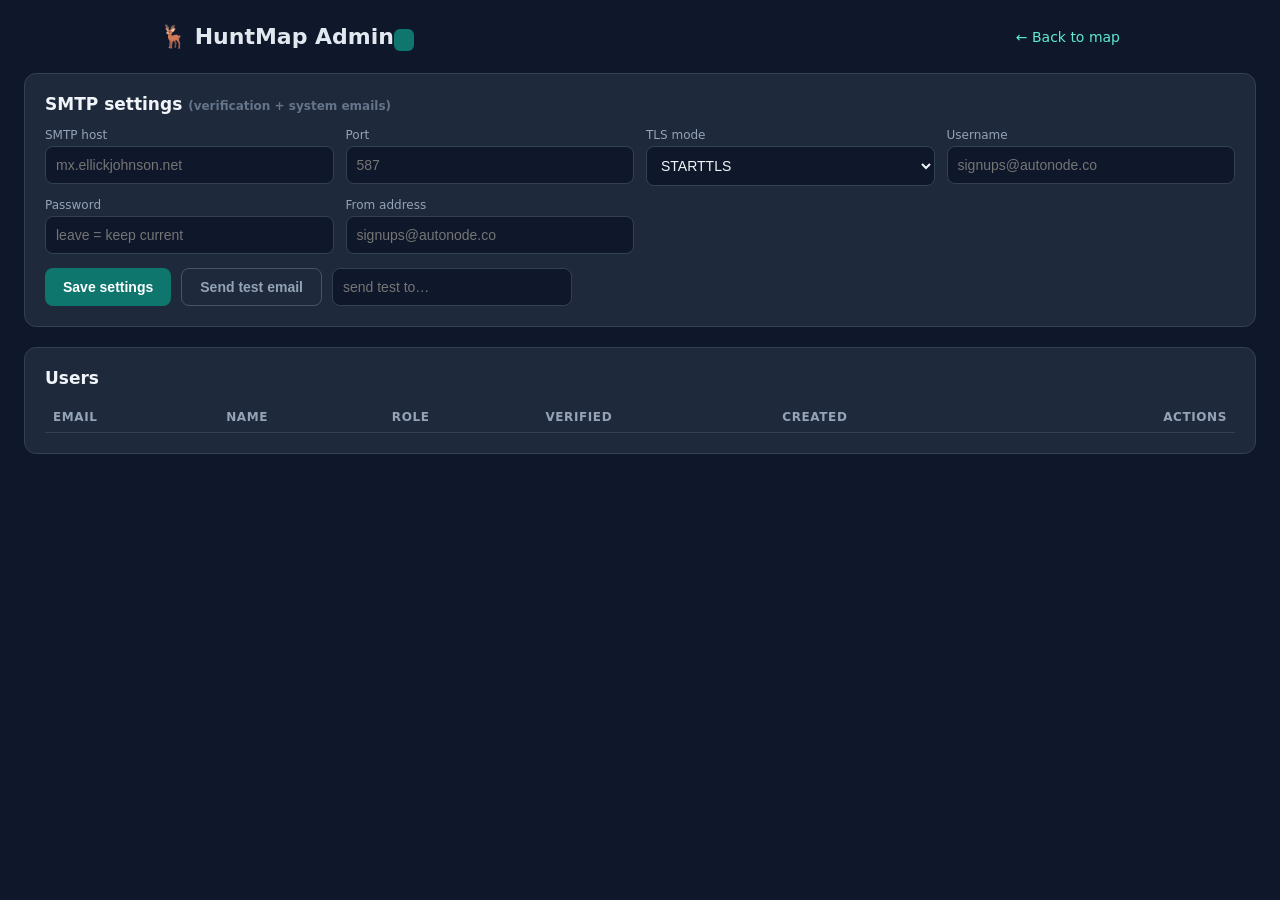
==== web/admin.html @ e7baff60 "Auth system: signup w/ email verification, login, admin panel (user mgmt + SMTP settings)" ====
<!DOCTYPE html>
<html lang="en">
<head>
<meta charset="utf-8">
<meta name="viewport" content="width=device-width,initial-scale=1">
<title>HuntMap — Admin</title>
<style>
  :root { color-scheme: dark; }
  * { box-sizing: border-box; }
  body { font-family: system-ui,-apple-system,sans-serif; background:#0f172a; color:#e2e8f0; margin:0; padding:24px; }
  header { display:flex; align-items:center; justify-content:space-between; max-width:960px; margin:0 auto 24px; }
  h1 { font-size:22px; margin:0; }
  .badge { background:#0f766e; color:#fff; padding:4px 10px; border-radius:6px; font-size:12px; }
  a.back { color:#5eead4; text-decoration:none; font-size:14px; }
  .wrap { max-width:960px; margin:0 auto; }
  .card { background:#1e293b; border:1px solid #334155; border-radius:12px; padding:20px; margin-bottom:20px; }
  .card h2 { margin:0 0 14px; font-size:17px; color:#f1f5f9; }
  .grid { display:grid; grid-template-columns:repeat(auto-fit,minmax(240px,1fr)); gap:12px; }
  label { font-size:12px; color:#94a3b8; display:block; margin-bottom:4px; }
  input,select {
    background:#0f172a; border:1px solid #334155; color:#f1f5f9;
    padding:10px; border-radius:8px; font-size:14px; width:100%;
  }
  input:focus,select:focus { outline:2px solid #0f766e; border-color:transparent; }
  .btn { background:#0f766e; color:#fff; border:0; padding:10px 18px; border-radius:8px; font-size:14px; font-weight:600; cursor:pointer; }
  .btn:hover { background:#0d9488; }
  .btn.ghost { background:transparent; border:1px solid #475569; color:#94a3b8; }
  .btn.danger { background:#b91c1c; }
  .btn.small { padding:6px 12px; font-size:12px; }
  table { width:100%; border-collapse:collapse; font-size:14px; }
  th { text-align:left; color:#94a3b8; font-size:12px; text-transform:uppercase; letter-spacing:.05em; padding:8px; border-bottom:1px solid #334155; }
  td { padding:10px 8px; border-bottom:1px solid #1e293b; }
  .pill { padding:2px 10px; border-radius:99px; font-size:11px; font-weight:600; }
  .pill.admin { background:#7c2d12; color:#fdba74; }
  .pill.user { background:#164e63; color:#67e8f9; }
  .pill.yes { background:#14532d; color:#86efac; }
  .pill.no { background:#7f1d1d; color:#fca5a5; }
  .msg { padding:10px; border-radius:8px; font-size:13px; display:none; margin-top:12px; }
  .msg.error { background:#7f1d1d33; color:#fca5a5; }
  .msg.ok { background:#14532d33; color:#86efac; }
  .row-actions { display:flex; gap:6px; }
  dialog { background:#1e293b; color:#e2e8f0; border:1px solid #334155; border-radius:12px; padding:24px; max-width:420px; width:90%; }
  dialog::backdrop { background:rgba(0,0,0,.6); }
  .muted { color:#64748b; font-size:12px; }
</style>
</head>
<body>
<header>
  <h1>🦌 HuntMap Admin <span class="badge" id="whoami"></span></h1>
  <a class="back" href="/">← Back to map</a>
</header>

<div class="card">
  <h2>SMTP settings <span class="muted">(verification + system emails)</span></h2>
  <div class="grid">
    <div><label>SMTP host</label><input id="s_host" placeholder="mx.ellickjohnson.net"></div>
    <div><label>Port</label><input id="s_port" type="number" placeholder="587"></div>
    <div><label>TLS mode</label><select id="s_tls">
      <option value="starttls">STARTTLS</option><option value="ssl">SSL/TLS</option><option value="none">None</option>
    </select></div>
    <div><label>Username</label><input id="s_user" placeholder="signups@autonode.co"></div>
    <div><label>Password</label><input id="s_pw" type="password" placeholder="leave = keep current"></div>
    <div><label>From address</label><input id="s_from" placeholder="signups@autonode.co"></div>
  </div>
  <div style="display:flex;gap:10px;margin-top:14px;flex-wrap:wrap">
    <button class="btn" id="saveSmtp">Save settings</button>
    <button class="btn ghost" id="testSmtp">Send test email</button>
    <input id="test_to" placeholder="send test to…" style="max-width:240px">
  </div>
  <div class="msg" id="smtpMsg"></div>
</div>

<div class="card">
  <h2>Users</h2>
  <table>
    <thead><tr><th>Email</th><th>Name</th><th>Role</th><th>Verified</th><th>Created</th><th style="text-align:right">Actions</th></tr></thead>
    <tbody id="userRows"></tbody>
  </table>
  <div class="msg" id="userMsg"></div>
</div>

<dialog id="editDlg">
  <h2 style="margin:0 0 16px;font-size:17px">Edit user</h2>
  <input type="hidden" id="e_id">
  <label>Email</label><input id="e_email" disabled style="margin-bottom:12px">
  <label>Name</label><input id="e_name" style="margin-bottom:12px">
  <label>Role</label>
  <select id="e_role" style="margin-bottom:12px"><option value="user">user</option><option value="admin">admin</option></select>
  <label>New password <span class="muted">(blank = keep)</span></label>
  <input id="e_pw" type="password" style="margin-bottom:12px">
  <div style="display:flex;gap:8px;margin-top:16px">
    <button class="btn" id="e_save">Save</button>
    <button class="btn ghost" id="e_cancel">Cancel</button>
  </div>
</dialog>

<script>
const $ = id => document.getElementById(id);
function showMsg(el, text, kind) { el.textContent = text; el.className = 'msg ' + kind; el.style.display = 'block'; }
async function api(path, body) {
  const r = await fetch(path, body ? {method:'POST', headers:{'Content-Type':'application/json'}, body: JSON.stringify(body)} : {method:'POST'});
  return {ok: r.ok, data: await r.json().catch(() => ({}))};
}

// gate: admin only
let me = null;
const m = await fetch('/api/me').then(r => r.json());
if (!m.user || m.user.role !== 'admin') { location.href = '/login.html'; }
$('whoami').textContent = m.user.email;
me = m.user;

async function loadUsers() {
  const {ok, data} = await api('/api/users');
  if (!ok) { showMsg($('userMsg'), data.error || 'Load failed', 'error'); return; }
  const tb = $('userRows');
  tb.innerHTML = '';
  for (const u of data.users) {
    const tr = document.createElement('tr');
    const created = new Date(u.created_at * 1000).toLocaleDateString();
    tr.innerHTML = `<td>${u.email}</td><td>${u.name}</td>
      <td><span class="pill ${u.role}">${u.role}</span></td>
      <td><span class="pill ${u.verified ? 'yes' : 'no'}">${u.verified ? 'verified' : 'pending'}</span></td>
      <td>${created}</td>
      <td><div class="row-actions" style="justify-content:flex-end">
        <button class="btn small ghost" data-act="edit" data-id="${u.id}">Edit</button>
        <button class="btn small danger" data-act="del" data-id="${u.id}" data-email="${u.email}">Delete</button>
      </div></td>`;
    tb.appendChild(tr);
  }
  tb.querySelectorAll('button').forEach(b => b.onclick = async () => {
    const act = b.dataset.act;
    if (act === 'edit') {
      const u = data.users.find(x => x.id == b.dataset.id);
      $('e_id').value = u.id; $('e_email').value = u.email; $('e_name').value = u.name;
      $('e_role').value = u.role; $('e_pw').value = '';
      $('editDlg').showModal();
    } else {
      if (!confirm(`Delete ${b.dataset.email}? This can't be undone.`)) return;
      const {ok, data: d} = await api('/api/users/delete', {id: +b.dataset.id});
      showMsg($('userMsg'), ok ? 'User deleted' : (d.error || 'Delete failed'), ok ? 'ok' : 'error');
      if (ok) loadUsers();
    }
  });
}
$('e_cancel').onclick = () => $('editDlg').close();
$('e_save').onclick = async () => {
  const body = {id: +$('e_id').value, name: $('e_name').value.trim(), role: $('e_role').value};
  if ($('e_pw').value) body.password = $('e_pw').value;
  const {ok, data} = await api('/api/users/update', body);
  $('editDlg').close();
  showMsg($('userMsg'), ok ? 'User updated' : (data.error || 'Update failed'), ok ? 'ok' : 'error');
  if (ok) loadUsers();
};

async function loadSettings() {
  const {ok, data} = await api('/api/admin/settings');
  if (ok && data.settings) {
    const s = data.settings;
    $('s_host').value = s.smtp_host || ''; $('s_port').value = s.smtp_port || '';
    $('s_tls').value = s.smtp_tls || 'starttls'; $('s_user').value = s.smtp_user || '';
    $('s_from').value = s.from_address || '';
    if (s.smtp_password) $('s_pw').placeholder = 'configured (********) — leave blank to keep';
  }
}
$('saveSmtp').onclick = async () => {
  const p = {
    smtp_host: $('s_host').value.trim(),
    smtp_port: $('s_port').value.trim(),
    smtp_tls: $('s_tls').value,
    smtp_user: $('s_user').value.trim(),
    from_address: $('s_from').value.trim(),
  };
  if ($('s_pw').value) p.smtp_password = $('s_pw').value;
  const {ok, data} = await api('/api/admin/settings', p);
  showMsg($('smtpMsg'), ok ? 'Saved ✓' : (data.error || 'Save failed'), ok ? 'ok' : 'error');
  if (ok) { $('s_pw').value = ''; loadSettings(); }
};
$('testSmtp').onclick = async () => {
  const {ok, data} = await api('/api/admin/settings', {send_test: true, test_to: $('test_to').value.trim()});
  showMsg($('smtpMsg'), ok ? 'Test email sent — check the inbox' : (data.error || 'Test failed'), ok ? 'ok' : 'error');
};

loadUsers();
loadSettings();
</script>
</body>
</html>
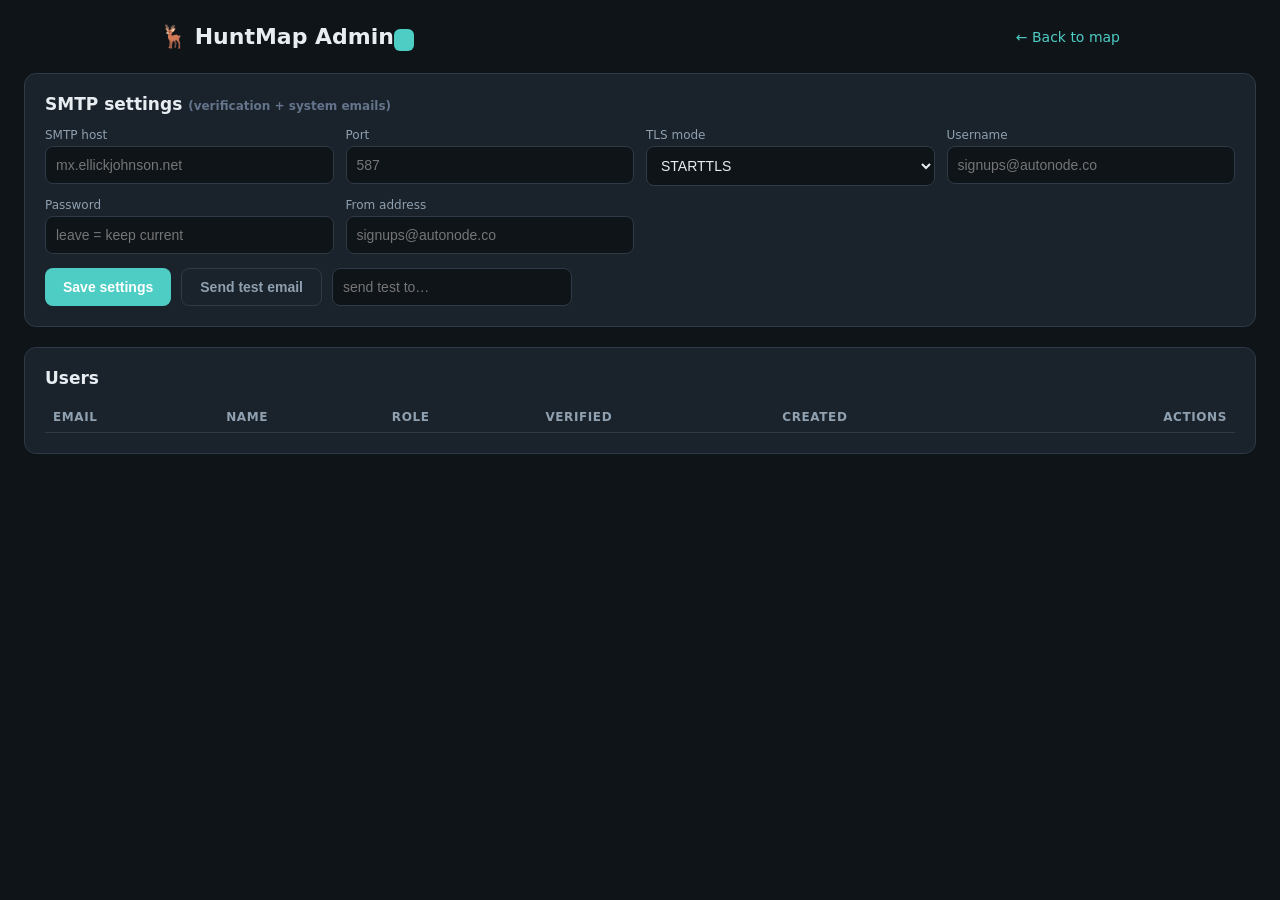
==== commit e450acae: "details: collapse all sections (default collapsed) + split Trend & forecast/stats/species into real " ====
--- a/web/admin.html
+++ b/web/admin.html
@@ -4,32 +4,55 @@
 <meta charset="utf-8">
 <meta name="viewport" content="width=device-width,initial-scale=1">
 <title>HuntMap — Admin</title>
+<script>
+(function(){
+  const THEMES = {
+    'midnight-blaze':{ mode:'dark',  bg:'#0f1419', panel:'#1a222b', panel2:'#232d38', line:'#2e3a46', txt:'#e8edf2', dim:'#8fa0b0', accent:'#ff6b35', accent2:'#4ecdc4' },
+    'pine-shadow':   { mode:'dark',  bg:'#0e1512', panel:'#16221c', panel2:'#1f3027', line:'#31463a', txt:'#e6efe9', dim:'#8fa899', accent:'#e07a3f', accent2:'#5da58a' },
+    'sagebrush':     { mode:'dark',  bg:'#131511', panel:'#1d211a', panel2:'#272e24', line:'#3a4436', txt:'#eceee4', dim:'#98a28a', accent:'#c98a3d', accent2:'#8fae72' },
+    'river-bottom':  { mode:'dark',  bg:'#0e1317', panel:'#172028', panel2:'#202c36', line:'#324353', txt:'#e5edf3', dim:'#8aa0b2', accent:'#5f9ea0', accent2:'#d9a05b' },
+    'timber':        { mode:'dark',  bg:'#15120e', panel:'#221d16', panel2:'#2e2820', line:'#453c30', txt:'#efe9e0', dim:'#a79a87', accent:'#b3541e', accent2:'#7d9c6a' },
+    'granite':       { mode:'dark',  bg:'#101214', panel:'#1b1f23', panel2:'#252b31', line:'#384149', txt:'#e6eaee', dim:'#93a1ad', accent:'#a67c52', accent2:'#6f94b8' },
+    'morning-camp':  { mode:'light', bg:'#f4f1ea', panel:'#faf8f2', panel2:'#ece8dd', line:'#d8d2c2', txt:'#2b2a24', dim:'#77745f', accent:'#b3541e', accent2:'#4a7a63' },
+    'aspen-grove':   { mode:'light', bg:'#f2f4ee', panel:'#f9fbf5', panel2:'#e7ecdf', line:'#d0d8c6', txt:'#262e24', dim:'#6d7964', accent:'#7d9c6a', accent2:'#b3541e' },
+    'high-plains':   { mode:'light', bg:'#f5f2ec', panel:'#fbf9f4', panel2:'#ece5d7', line:'#d9d0bd', txt:'#332e26', dim:'#807663', accent:'#a6703f', accent2:'#5f8fa0' },
+    'snowline':      { mode:'light', bg:'#f2f4f6', panel:'#fafbfc', panel2:'#e6e9ed', line:'#ccd3db', txt:'#252a30', dim:'#6d7984', accent:'#c05a2e', accent2:'#4c7a95' },
+  };
+  window.HM_THEMES = THEMES;
+  const t = THEMES[localStorage.getItem('hm-theme') || 'midnight-blaze'] || THEMES['midnight-blaze'];
+  const r = document.documentElement.style;
+  for (const [k, v] of Object.entries(t)) if (k !== 'mode') r.setProperty('--' + k, v);
+  document.documentElement.style.setProperty('--panel2', t.panel2);
+  document.documentElement.dataset.themeMode = t.mode;
+  document.documentElement.style.setProperty('color-scheme', t.mode === 'light' ? 'light' : 'dark');
+})();
+</script>
 <style>
   :root { color-scheme: dark; }
   * { box-sizing: border-box; }
-  body { font-family: system-ui,-apple-system,sans-serif; background:#0f172a; color:#e2e8f0; margin:0; padding:24px; }
+  body { font-family: system-ui,-apple-system,sans-serif; background:var(--bg); color:var(--txt); margin:0; padding:24px; }
   header { display:flex; align-items:center; justify-content:space-between; max-width:960px; margin:0 auto 24px; }
   h1 { font-size:22px; margin:0; }
-  .badge { background:#0f766e; color:#fff; padding:4px 10px; border-radius:6px; font-size:12px; }
-  a.back { color:#5eead4; text-decoration:none; font-size:14px; }
+  .badge { background:var(--accent2); color:#fff; padding:4px 10px; border-radius:6px; font-size:12px; }
+  a.back { color:var(--accent2); text-decoration:none; font-size:14px; }
   .wrap { max-width:960px; margin:0 auto; }
-  .card { background:#1e293b; border:1px solid #334155; border-radius:12px; padding:20px; margin-bottom:20px; }
-  .card h2 { margin:0 0 14px; font-size:17px; color:#f1f5f9; }
+  .card { background:var(--panel); border:1px solid var(--line); border-radius:12px; padding:20px; margin-bottom:20px; }
+  .card h2 { margin:0 0 14px; font-size:17px; color:var(--txt); }
   .grid { display:grid; grid-template-columns:repeat(auto-fit,minmax(240px,1fr)); gap:12px; }
-  label { font-size:12px; color:#94a3b8; display:block; margin-bottom:4px; }
+  label { font-size:12px; color:var(--dim); display:block; margin-bottom:4px; }
   input,select {
-    background:#0f172a; border:1px solid #334155; color:#f1f5f9;
+    background:var(--bg); border:1px solid var(--line); color:var(--txt);
     padding:10px; border-radius:8px; font-size:14px; width:100%;
   }
-  input:focus,select:focus { outline:2px solid #0f766e; border-color:transparent; }
-  .btn { background:#0f766e; color:#fff; border:0; padding:10px 18px; border-radius:8px; font-size:14px; font-weight:600; cursor:pointer; }
-  .btn:hover { background:#0d9488; }
-  .btn.ghost { background:transparent; border:1px solid #475569; color:#94a3b8; }
+  input:focus,select:focus { outline:2px solid var(--accent2); border-color:transparent; }
+  .btn { background:var(--accent2); color:#fff; border:0; padding:10px 18px; border-radius:8px; font-size:14px; font-weight:600; cursor:pointer; }
+  .btn:hover { background:var(--accent2); }
+  .btn.ghost { background:transparent; border:1px solid var(--line); color:var(--dim); }
   .btn.danger { background:#b91c1c; }
   .btn.small { padding:6px 12px; font-size:12px; }
   table { width:100%; border-collapse:collapse; font-size:14px; }
-  th { text-align:left; color:#94a3b8; font-size:12px; text-transform:uppercase; letter-spacing:.05em; padding:8px; border-bottom:1px solid #334155; }
-  td { padding:10px 8px; border-bottom:1px solid #1e293b; }
+  th { text-align:left; color:var(--dim); font-size:12px; text-transform:uppercase; letter-spacing:.05em; padding:8px; border-bottom:1px solid var(--line); }
+  td { padding:10px 8px; border-bottom:1px solid var(--panel); }
   .pill { padding:2px 10px; border-radius:99px; font-size:11px; font-weight:600; }
   .pill.admin { background:#7c2d12; color:#fdba74; }
   .pill.user { background:#164e63; color:#67e8f9; }
@@ -39,7 +62,7 @@
   .msg.error { background:#7f1d1d33; color:#fca5a5; }
   .msg.ok { background:#14532d33; color:#86efac; }
   .row-actions { display:flex; gap:6px; }
-  dialog { background:#1e293b; color:#e2e8f0; border:1px solid #334155; border-radius:12px; padding:24px; max-width:420px; width:90%; }
+  dialog { background:var(--panel); color:var(--txt); border:1px solid var(--line); border-radius:12px; padding:24px; max-width:420px; width:90%; }
   dialog::backdrop { background:rgba(0,0,0,.6); }
   .muted { color:#64748b; font-size:12px; }
 </style>
@@ -94,7 +117,7 @@
   </div>
 </dialog>
 
-<script>
+<script type="module">
 const $ = id => document.getElementById(id);
 function showMsg(el, text, kind) { el.textContent = text; el.className = 'msg ' + kind; el.style.display = 'block'; }
 async function api(path, body) {
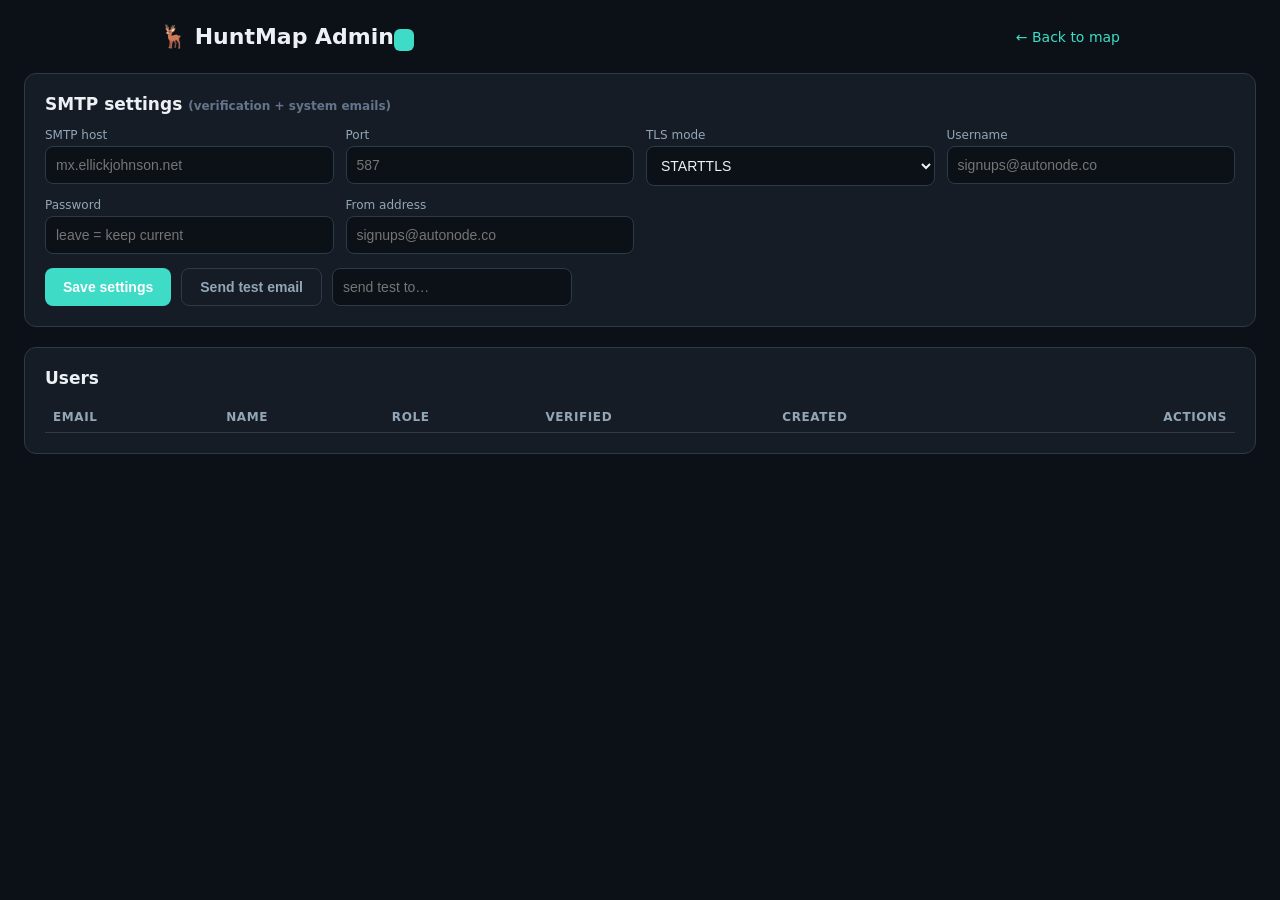
==== commit 1b46a61e: "UI modernization: glass surfaces, animated popups/toasts, 12 themes, mobile bottom-sheet, a11y motio" ====
--- a/web/admin.html
+++ b/web/admin.html
@@ -4,19 +4,24 @@
 <meta charset="utf-8">
 <meta name="viewport" content="width=device-width,initial-scale=1">
 <title>HuntMap — Admin</title>
+<link rel="preconnect" href="https://fonts.googleapis.com"/>
+<link rel="preconnect" href="https://fonts.gstatic.com" crossorigin/>
+<link href="https://fonts.googleapis.com/css2?family=Inter:wght@400;500;600;700;800&display=swap" rel="stylesheet"/>
 <script>
 (function(){
   const THEMES = {
-    'midnight-blaze':{ mode:'dark',  bg:'#0f1419', panel:'#1a222b', panel2:'#232d38', line:'#2e3a46', txt:'#e8edf2', dim:'#8fa0b0', accent:'#ff6b35', accent2:'#4ecdc4' },
-    'pine-shadow':   { mode:'dark',  bg:'#0e1512', panel:'#16221c', panel2:'#1f3027', line:'#31463a', txt:'#e6efe9', dim:'#8fa899', accent:'#e07a3f', accent2:'#5da58a' },
-    'sagebrush':     { mode:'dark',  bg:'#131511', panel:'#1d211a', panel2:'#272e24', line:'#3a4436', txt:'#eceee4', dim:'#98a28a', accent:'#c98a3d', accent2:'#8fae72' },
-    'river-bottom':  { mode:'dark',  bg:'#0e1317', panel:'#172028', panel2:'#202c36', line:'#324353', txt:'#e5edf3', dim:'#8aa0b2', accent:'#5f9ea0', accent2:'#d9a05b' },
-    'timber':        { mode:'dark',  bg:'#15120e', panel:'#221d16', panel2:'#2e2820', line:'#453c30', txt:'#efe9e0', dim:'#a79a87', accent:'#b3541e', accent2:'#7d9c6a' },
-    'granite':       { mode:'dark',  bg:'#101214', panel:'#1b1f23', panel2:'#252b31', line:'#384149', txt:'#e6eaee', dim:'#93a1ad', accent:'#a67c52', accent2:'#6f94b8' },
-    'morning-camp':  { mode:'light', bg:'#f4f1ea', panel:'#faf8f2', panel2:'#ece8dd', line:'#d8d2c2', txt:'#2b2a24', dim:'#77745f', accent:'#b3541e', accent2:'#4a7a63' },
-    'aspen-grove':   { mode:'light', bg:'#f2f4ee', panel:'#f9fbf5', panel2:'#e7ecdf', line:'#d0d8c6', txt:'#262e24', dim:'#6d7964', accent:'#7d9c6a', accent2:'#b3541e' },
-    'high-plains':   { mode:'light', bg:'#f5f2ec', panel:'#fbf9f4', panel2:'#ece5d7', line:'#d9d0bd', txt:'#332e26', dim:'#807663', accent:'#a6703f', accent2:'#5f8fa0' },
-    'snowline':      { mode:'light', bg:'#f2f4f6', panel:'#fafbfc', panel2:'#e6e9ed', line:'#ccd3db', txt:'#252a30', dim:'#6d7984', accent:'#c05a2e', accent2:'#4c7a95' },
+    'midnight-blaze':{ mode:'dark',  bg:'#0c1117', panel:'#151c26', panel2:'#1e2733', line:'#2c3a49', txt:'#edf1f6', dim:'#93a6b8', accent:'#ff6b35', accent2:'#3edbc7' },
+    'pine-shadow':   { mode:'dark',  bg:'#0b1410', panel:'#142118', panel2:'#1d2f24', line:'#2f463a', txt:'#e8f1ea', dim:'#8fa998', accent:'#ff8a4a', accent2:'#57c79a' },
+    'sagebrush':     { mode:'dark',  bg:'#12140f', panel:'#1c2018', panel2:'#273023', line:'#3c4736', txt:'#ecefe3', dim:'#9aa58c', accent:'#ffb35c', accent2:'#9cc779' },
+    'river-bottom':  { mode:'dark',  bg:'#0c1218', panel:'#151f2a', panel2:'#1f2d3d', line:'#314659', txt:'#e6eef6', dim:'#8ba4b8', accent:'#f0a860', accent2:'#59c2c8' },
+    'timber':        { mode:'dark',  bg:'#141110', panel:'#211b17', panel2:'#2e2721', line:'#463d31', txt:'#f0eae1', dim:'#a99c89', accent:'#e06f2f', accent2:'#8fba72' },
+    'basalt':        { mode:'dark',  bg:'#0f1215', panel:'#181d22', panel2:'#232a31', line:'#373f47', txt:'#e7ebef', dim:'#95a2ad', accent:'#c98a52', accent2:'#7aa6c9' },
+    'first-light':   { mode:'dark',  bg:'#131019', panel:'#1d1827', panel2:'#272133', line:'#3d3550', txt:'#ece8f4', dim:'#a29ab6', accent:'#ff7a5c', accent2:'#b48ef5' },
+    'morning-camp':  { mode:'light', bg:'#f3efe7', panel:'#fbf9f4', panel2:'#ebe5d8', line:'#d7cfbd', txt:'#2a2925', dim:'#78735f', accent:'#c25a1e', accent2:'#3f7d64' },
+    'aspen-grove':   { mode:'light', bg:'#f1f3ed', panel:'#fafcf6', panel2:'#e5ebdb', line:'#cfd7c4', txt:'#252d23', dim:'#6d7963', accent:'#6ea055', accent2:'#a4571f' },
+    'high-plains':   { mode:'light', bg:'#f4f1ea', panel:'#fcf9f3', panel2:'#ebe3d4', line:'#d8cfba', txt:'#322d25', dim:'#817763', accent:'#a86a38', accent2:'#4d7f95' },
+    'snowline':      { mode:'light', bg:'#f1f3f6', panel:'#fafbfd', panel2:'#e4e8ee', line:'#ccd3dc', txt:'#232a31', dim:'#6c7883', accent:'#d05a2e', accent2:'#3f739c' },
+    'paper-map':     { mode:'light', bg:'#faf7f0', panel:'#fffdf8', panel2:'#f0ebe0', line:'#dcd3c1', txt:'#332f27', dim:'#827a66', accent:'#b3541e', accent2:'#41689b' },
   };
   window.HM_THEMES = THEMES;
   const t = THEMES[localStorage.getItem('hm-theme') || 'midnight-blaze'] || THEMES['midnight-blaze'];
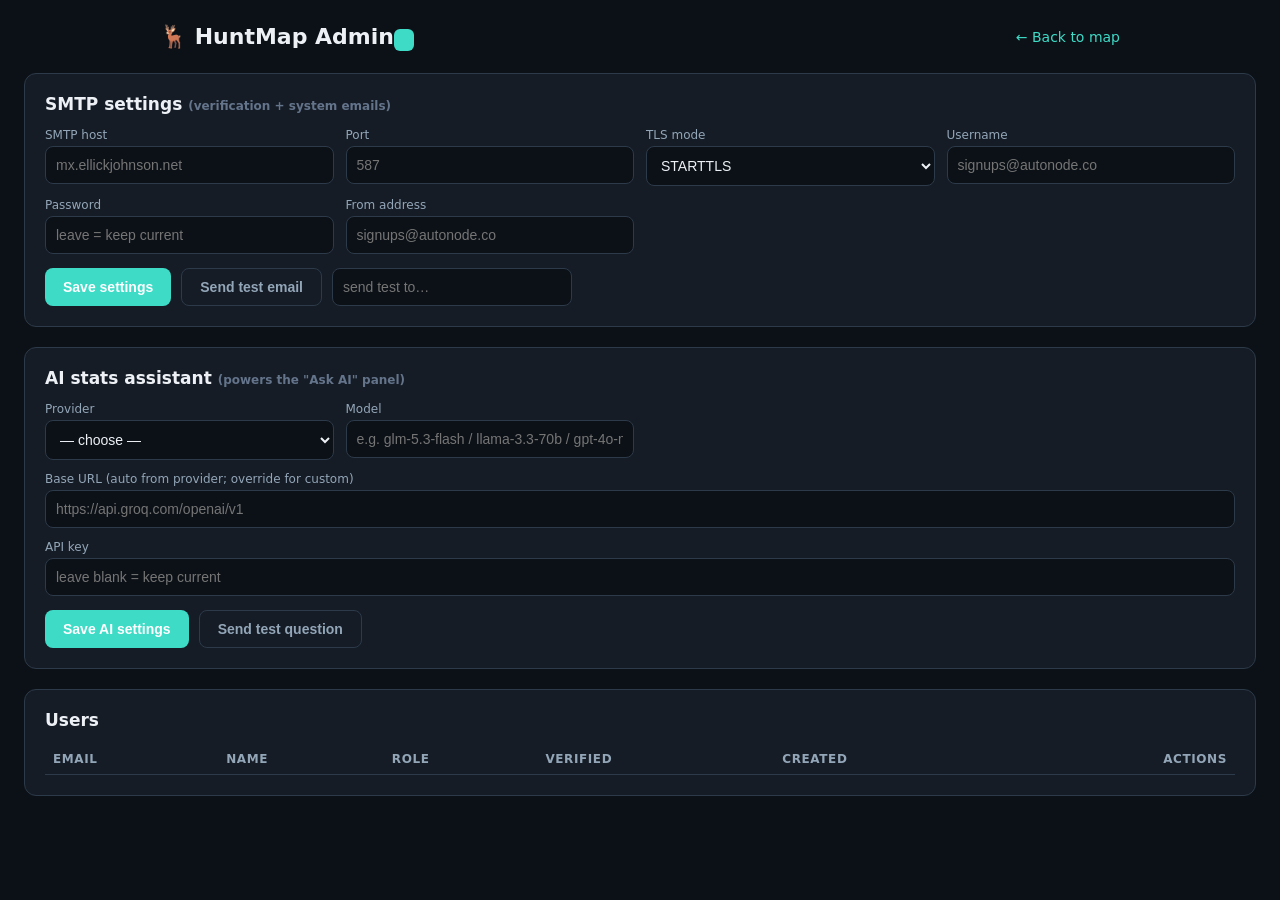
==== commit 0d65d18d: "SVG rail icons (glass-accent) + Ask-the-Stats-AI: server-side OpenAI-compatible proxy w/ topic gate," ====
--- a/web/admin.html
+++ b/web/admin.html
@@ -99,6 +99,26 @@
 </div>
 
 <div class="card">
+  <h2>AI stats assistant <span class="muted">(powers the "Ask AI" panel)</span></h2>
+  <div class="grid">
+    <div><label>Provider</label><select id="a_provider">
+      <option value="">— choose —</option>
+      <option value="openai">OpenAI</option><option value="groq">Groq (free tier)</option>
+      <option value="freellmapi">freellmapi (local)</option><option value="ollama">Ollama (local)</option>
+      <option value="custom">Custom base URL</option>
+    </select></div>
+    <div><label>Model</label><input id="a_model" placeholder="e.g. glm-5.3-flash / llama-3.3-70b / gpt-4o-mini"></div>
+    <div style="grid-column:1/-1"><label>Base URL (auto from provider; override for custom)</label><input id="a_base" placeholder="https://api.groq.com/openai/v1"></div>
+    <div style="grid-column:1/-1"><label>API key</label><input id="a_key" type="password" placeholder="leave blank = keep current"></div>
+  </div>
+  <div style="display:flex;gap:10px;margin-top:14px;flex-wrap:wrap">
+    <button class="btn" id="saveAI">Save AI settings</button>
+    <button class="btn ghost" id="testAI">Send test question</button>
+  </div>
+  <div class="msg" id="aiMsg"></div>
+</div>
+
+<div class="card">
   <h2>Users</h2>
   <table>
     <thead><tr><th>Email</th><th>Name</th><th>Role</th><th>Verified</th><th>Created</th><th style="text-align:right">Actions</th></tr></thead>
@@ -187,6 +207,9 @@
     $('s_host').value = s.smtp_host || ''; $('s_port').value = s.smtp_port || '';
     $('s_tls').value = s.smtp_tls || 'starttls'; $('s_user').value = s.smtp_user || '';
     $('s_from').value = s.from_address || '';
+    $('a_provider').value = s.ai_provider || ''; $('a_model').value = s.ai_model || '';
+    $('a_base').value = s.ai_base_url || ''; $('a_key').placeholder = s.ai_api_key ? 'configured (*****' : 'leave blank to keep';
+    if (s.ai_api_key) $('a_key').placeholder = 'configured (*******)';
     if (s.smtp_password) $('s_pw').placeholder = 'configured (********) — leave blank to keep';
   }
 }
@@ -203,6 +226,17 @@
   showMsg($('smtpMsg'), ok ? 'Saved ✓' : (data.error || 'Save failed'), ok ? 'ok' : 'error');
   if (ok) { $('s_pw').value = ''; loadSettings(); }
 };
+$('saveAI').onclick = async () => {
+  const p = { ai_provider: $('a_provider').value, ai_model: $('a_model').value.trim(), ai_base_url: $('a_base').value.trim() };
+  if ($('a_key').value) p.ai_api_key = $('a_key').value;
+  const {ok, data} = await api('/api/admin/settings', p);
+  showMsg($('aiMsg'), ok ? 'Saved ✓' : (data.error || 'Save failed'), ok ? 'ok' : 'error');
+  if (ok) { $('a_key').value = ''; loadSettings(); }
+};
+$('testAI').onclick = async () => {
+  const {ok, data} = await api('/api/ai/chat', {message: 'Which unit has the highest success rate?'});
+  showMsg($('aiMsg'), ok ? ('AI replied: ' + (data.reply || '').slice(0, 120) + '…') : (data.error || 'Test failed. Is the app open?'), ok ? 'ok' : 'error');
+};
 $('testSmtp').onclick = async () => {
   const {ok, data} = await api('/api/admin/settings', {send_test: true, test_to: $('test_to').value.trim()});
   showMsg($('smtpMsg'), ok ? 'Test email sent — check the inbox' : (data.error || 'Test failed'), ok ? 'ok' : 'error');
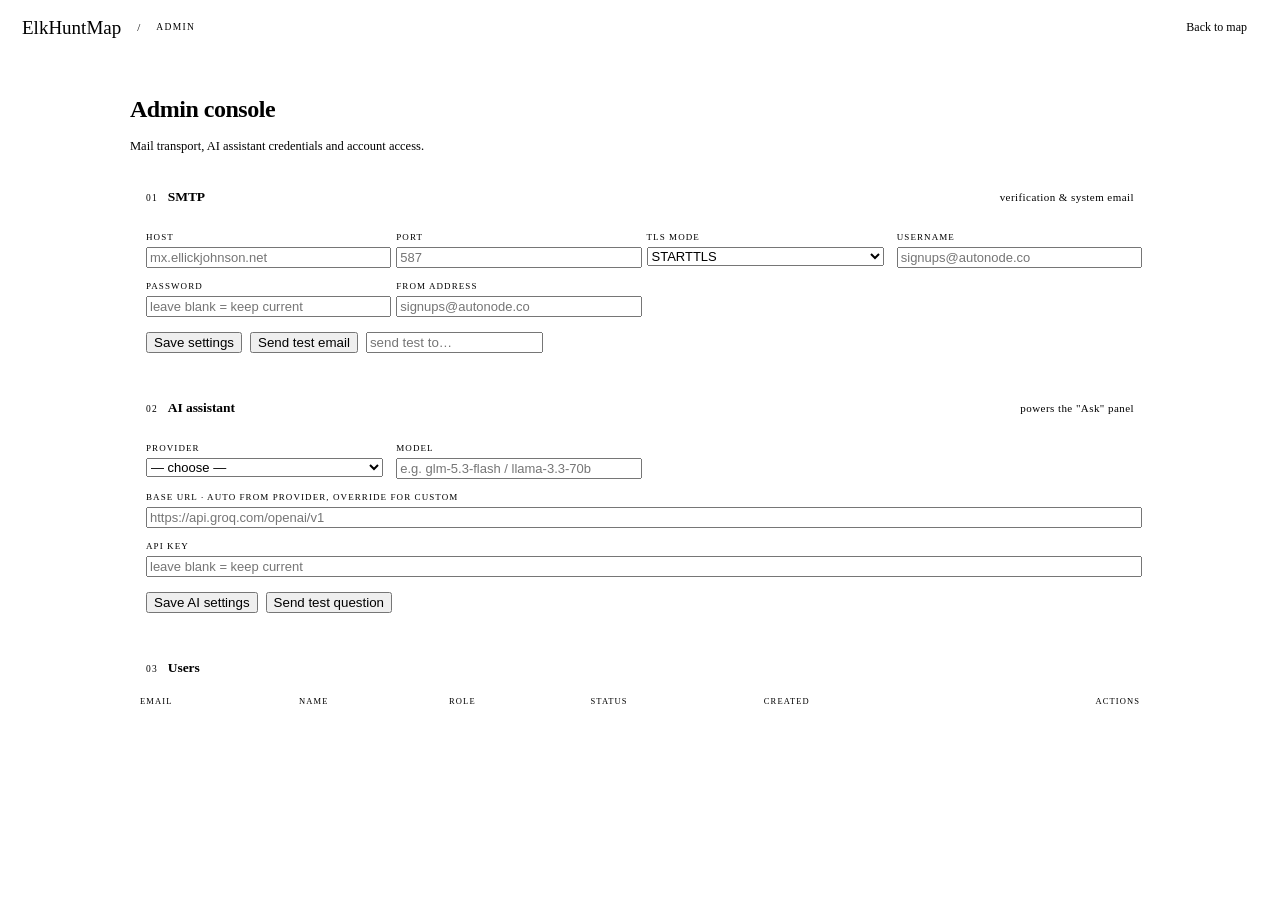
==== commit 46d62ead: "UI: Ridgeline redesign — field-instrument shell, real icon set, contour shader - New design system (" ====
--- a/web/admin.html
+++ b/web/admin.html
@@ -1,144 +1,242 @@
 <!DOCTYPE html>
-<html lang="en">
+<html lang="en" data-theme-mode="dark">
 <head>
-<meta charset="utf-8">
-<meta name="viewport" content="width=device-width,initial-scale=1">
+<meta charset="utf-8"/>
+<meta name="viewport" content="width=device-width,initial-scale=1,viewport-fit=cover"/>
 <title>HuntMap — Admin</title>
+<meta name="theme-color" content="#0B0F0D"/>
+<link rel="icon" href="data:image/svg+xml,%3Csvg xmlns='http://www.w3.org/2000/svg' viewBox='0 0 32 32'%3E%3Crect width='32' height='32' rx='7' fill='%230B0F0D'/%3E%3Cpath d='M5 26 16 6l11 20z' fill='none' stroke='%23FF6B1A' stroke-width='2' stroke-linejoin='round'/%3E%3C/svg%3E"/>
 <link rel="preconnect" href="https://fonts.googleapis.com"/>
 <link rel="preconnect" href="https://fonts.gstatic.com" crossorigin/>
-<link href="https://fonts.googleapis.com/css2?family=Inter:wght@400;500;600;700;800&display=swap" rel="stylesheet"/>
-<script>
-(function(){
-  const THEMES = {
-    'midnight-blaze':{ mode:'dark',  bg:'#0c1117', panel:'#151c26', panel2:'#1e2733', line:'#2c3a49', txt:'#edf1f6', dim:'#93a6b8', accent:'#ff6b35', accent2:'#3edbc7' },
-    'pine-shadow':   { mode:'dark',  bg:'#0b1410', panel:'#142118', panel2:'#1d2f24', line:'#2f463a', txt:'#e8f1ea', dim:'#8fa998', accent:'#ff8a4a', accent2:'#57c79a' },
-    'sagebrush':     { mode:'dark',  bg:'#12140f', panel:'#1c2018', panel2:'#273023', line:'#3c4736', txt:'#ecefe3', dim:'#9aa58c', accent:'#ffb35c', accent2:'#9cc779' },
-    'river-bottom':  { mode:'dark',  bg:'#0c1218', panel:'#151f2a', panel2:'#1f2d3d', line:'#314659', txt:'#e6eef6', dim:'#8ba4b8', accent:'#f0a860', accent2:'#59c2c8' },
-    'timber':        { mode:'dark',  bg:'#141110', panel:'#211b17', panel2:'#2e2721', line:'#463d31', txt:'#f0eae1', dim:'#a99c89', accent:'#e06f2f', accent2:'#8fba72' },
-    'basalt':        { mode:'dark',  bg:'#0f1215', panel:'#181d22', panel2:'#232a31', line:'#373f47', txt:'#e7ebef', dim:'#95a2ad', accent:'#c98a52', accent2:'#7aa6c9' },
-    'first-light':   { mode:'dark',  bg:'#131019', panel:'#1d1827', panel2:'#272133', line:'#3d3550', txt:'#ece8f4', dim:'#a29ab6', accent:'#ff7a5c', accent2:'#b48ef5' },
-    'morning-camp':  { mode:'light', bg:'#f3efe7', panel:'#fbf9f4', panel2:'#ebe5d8', line:'#d7cfbd', txt:'#2a2925', dim:'#78735f', accent:'#c25a1e', accent2:'#3f7d64' },
-    'aspen-grove':   { mode:'light', bg:'#f1f3ed', panel:'#fafcf6', panel2:'#e5ebdb', line:'#cfd7c4', txt:'#252d23', dim:'#6d7963', accent:'#6ea055', accent2:'#a4571f' },
-    'high-plains':   { mode:'light', bg:'#f4f1ea', panel:'#fcf9f3', panel2:'#ebe3d4', line:'#d8cfba', txt:'#322d25', dim:'#817763', accent:'#a86a38', accent2:'#4d7f95' },
-    'snowline':      { mode:'light', bg:'#f1f3f6', panel:'#fafbfd', panel2:'#e4e8ee', line:'#ccd3dc', txt:'#232a31', dim:'#6c7883', accent:'#d05a2e', accent2:'#3f739c' },
-    'paper-map':     { mode:'light', bg:'#faf7f0', panel:'#fffdf8', panel2:'#f0ebe0', line:'#dcd3c1', txt:'#332f27', dim:'#827a66', accent:'#b3541e', accent2:'#41689b' },
-  };
-  window.HM_THEMES = THEMES;
-  const t = THEMES[localStorage.getItem('hm-theme') || 'midnight-blaze'] || THEMES['midnight-blaze'];
-  const r = document.documentElement.style;
-  for (const [k, v] of Object.entries(t)) if (k !== 'mode') r.setProperty('--' + k, v);
-  document.documentElement.style.setProperty('--panel2', t.panel2);
-  document.documentElement.dataset.themeMode = t.mode;
-  document.documentElement.style.setProperty('color-scheme', t.mode === 'light' ? 'light' : 'dark');
-})();
-</script>
+<link href="https://fonts.googleapis.com/css2?family=Barlow:wght@400;500;600;700&family=JetBrains+Mono:wght@400;500;600&family=Instrument+Serif:ital@0;1&display=swap" rel="stylesheet"/>
+<link href="/css/huntmap.css" rel="stylesheet"/>
+<script src="/js/hm-icons-boot.js"></script>
+<script src="/js/hm-theme.js"></script>
 <style>
-  :root { color-scheme: dark; }
-  * { box-sizing: border-box; }
-  body { font-family: system-ui,-apple-system,sans-serif; background:var(--bg); color:var(--txt); margin:0; padding:24px; }
-  header { display:flex; align-items:center; justify-content:space-between; max-width:960px; margin:0 auto 24px; }
-  h1 { font-size:22px; margin:0; }
-  .badge { background:var(--accent2); color:#fff; padding:4px 10px; border-radius:6px; font-size:12px; }
-  a.back { color:var(--accent2); text-decoration:none; font-size:14px; }
-  .wrap { max-width:960px; margin:0 auto; }
-  .card { background:var(--panel); border:1px solid var(--line); border-radius:12px; padding:20px; margin-bottom:20px; }
-  .card h2 { margin:0 0 14px; font-size:17px; color:var(--txt); }
-  .grid { display:grid; grid-template-columns:repeat(auto-fit,minmax(240px,1fr)); gap:12px; }
-  label { font-size:12px; color:var(--dim); display:block; margin-bottom:4px; }
-  input,select {
-    background:var(--bg); border:1px solid var(--line); color:var(--txt);
-    padding:10px; border-radius:8px; font-size:14px; width:100%;
-  }
-  input:focus,select:focus { outline:2px solid var(--accent2); border-color:transparent; }
-  .btn { background:var(--accent2); color:#fff; border:0; padding:10px 18px; border-radius:8px; font-size:14px; font-weight:600; cursor:pointer; }
-  .btn:hover { background:var(--accent2); }
-  .btn.ghost { background:transparent; border:1px solid var(--line); color:var(--dim); }
-  .btn.danger { background:#b91c1c; }
-  .btn.small { padding:6px 12px; font-size:12px; }
-  table { width:100%; border-collapse:collapse; font-size:14px; }
-  th { text-align:left; color:var(--dim); font-size:12px; text-transform:uppercase; letter-spacing:.05em; padding:8px; border-bottom:1px solid var(--line); }
-  td { padding:10px 8px; border-bottom:1px solid var(--panel); }
-  .pill { padding:2px 10px; border-radius:99px; font-size:11px; font-weight:600; }
-  .pill.admin { background:#7c2d12; color:#fdba74; }
-  .pill.user { background:#164e63; color:#67e8f9; }
-  .pill.yes { background:#14532d; color:#86efac; }
-  .pill.no { background:#7f1d1d; color:#fca5a5; }
-  .msg { padding:10px; border-radius:8px; font-size:13px; display:none; margin-top:12px; }
-  .msg.error { background:#7f1d1d33; color:#fca5a5; }
-  .msg.ok { background:#14532d33; color:#86efac; }
-  .row-actions { display:flex; gap:6px; }
-  dialog { background:var(--panel); color:var(--txt); border:1px solid var(--line); border-radius:12px; padding:24px; max-width:420px; width:90%; }
-  dialog::backdrop { background:rgba(0,0,0,.6); }
-  .muted { color:#64748b; font-size:12px; }
+  body{ margin:0; background:var(--bg); color:var(--txt); font-family:var(--f-ui); font-size:13.5px; }
+  a{ color:var(--txt2); text-decoration:none; }
+  a:hover{ color:var(--accent); }
+
+  /* ---------- top bar ---------- */
+  .top{
+    position:sticky; top:0; z-index:10; display:flex; align-items:center; gap:16px;
+    height:54px; padding:0 22px; background:var(--panel); border-bottom:1px solid var(--line);
+  }
+  .wordmark{ font-family:var(--f-disp); font-size:19px; line-height:1; }
+  .wordmark b{ color:var(--accent); font-weight:400; }
+  .top .slash{ color:var(--txt3); font-family:var(--f-mono); font-size:11px; }
+  .top .sect{
+    font-family:var(--f-mono); font-size:9.5px; letter-spacing:.14em; text-transform:uppercase; color:var(--txt3);
+  }
+  .top .spacer{ flex:1; }
+  .whoami{
+    font-family:var(--f-mono); font-size:10px; color:var(--txt2);
+    border:1px solid var(--line); border-radius:var(--r-pill); padding:4px 10px;
+  }
+  .back{
+    display:inline-flex; align-items:center; gap:6px; height:30px; padding:0 11px;
+    border:1px solid var(--line2); border-radius:var(--r-sm); color:var(--txt);
+    font-size:12px; font-weight:500;
+    transition:background var(--dur) var(--ease), border-color var(--dur) var(--ease);
+  }
+  .back:hover{ background:var(--panel2); border-color:var(--txt3); color:var(--txt); }
+  .back svg{ width:14px; height:14px; }
+
+  /* ---------- layout ---------- */
+  .wrap{ max-width:1020px; margin:0 auto; padding:26px 22px 70px; display:flex; flex-direction:column; gap:18px; }
+  .page-head{ display:flex; align-items:flex-end; justify-content:space-between; gap:20px; padding-bottom:4px; }
+  .page-head h1{ font-size:24px; letter-spacing:-.02em; font-weight:600; }
+  .page-head p{ margin:5px 0 0; color:var(--txt3); font-size:12.5px; }
+
+  .card{
+    background:var(--panel); border:1px solid var(--line); border-radius:var(--r-md);
+    padding:0; overflow:hidden;
+  }
+  .card-head{
+    display:flex; align-items:baseline; gap:10px; padding:13px 16px 11px;
+    border-bottom:1px solid var(--line); background:var(--bg2);
+  }
+  .card-head .idx{
+    font-family:var(--f-mono); font-size:9.5px; letter-spacing:.12em; color:var(--accent);
+  }
+  .card-head h2{
+    font-size:13.5px; font-weight:600; letter-spacing:-.005em; margin:0;
+  }
+  .card-head .muted{ margin-left:auto; }
+  .card-body{ padding:16px; }
+
+  .grid{ display:grid; grid-template-columns:repeat(auto-fit,minmax(210px,1fr)); gap:13px; }
+  .fld{ display:flex; flex-direction:column; gap:5px; }
+  .fld.wide{ grid-column:1/-1; }
+  .fld label{
+    font-family:var(--f-mono); font-size:9px; letter-spacing:.12em; text-transform:uppercase; color:var(--txt3);
+  }
+  .fld input,.fld select{ width:100%; font-size:13px; }
+  .actions{ display:flex; gap:8px; margin-top:15px; flex-wrap:wrap; align-items:center; }
+  .actions input{ max-width:240px; }
+
+  .msg{
+    display:none; margin-top:12px; font-size:12px; padding:8px 11px;
+    border-radius:var(--r-sm); border:1px solid transparent;
+  }
+  .msg.error{ display:block; color:var(--danger); border-color:color-mix(in srgb, var(--danger) 40%, transparent); background:color-mix(in srgb, var(--danger) 9%, transparent); }
+  .msg.ok{ display:block; color:var(--ok); border-color:color-mix(in srgb, var(--ok) 40%, transparent); background:color-mix(in srgb, var(--ok) 9%, transparent); }
+
+  /* ---------- table ---------- */
+  table{ width:100%; border-collapse:collapse; font-size:12.5px; }
+  thead th{
+    text-align:left; font-family:var(--f-mono); font-size:8.5px; letter-spacing:.13em; text-transform:uppercase;
+    color:var(--txt3); font-weight:500; padding:9px 10px; border-bottom:1px solid var(--line);
+    background:var(--bg2); position:sticky; top:54px;
+  }
+  tbody td{ padding:10px; border-bottom:1px solid color-mix(in srgb, var(--line) 55%, transparent); vertical-align:middle; }
+  tbody tr:last-child td{ border-bottom:0; }
+  tbody tr:hover td{ background:color-mix(in srgb, var(--txt) 3%, transparent); }
+  td:nth-child(5){ font-family:var(--f-mono); font-size:11.5px; color:var(--txt2); font-variant-numeric:tabular-nums; }
+
+  .pill{
+    display:inline-block; padding:2px 8px; border-radius:var(--r-pill);
+    font-family:var(--f-mono); font-size:9px; letter-spacing:.08em; text-transform:uppercase;
+    border:1px solid transparent;
+  }
+  .pill.admin{ color:var(--accent); border-color:color-mix(in srgb, var(--accent) 45%, transparent); background:color-mix(in srgb, var(--accent) 10%, transparent); }
+  .pill.user{ color:var(--txt2); border-color:var(--line2); background:var(--bg2); }
+  .pill.yes{ color:var(--ok); border-color:color-mix(in srgb, var(--ok) 45%, transparent); background:color-mix(in srgb, var(--ok) 9%, transparent); }
+  .pill.no{ color:var(--warn); border-color:color-mix(in srgb, var(--warn) 45%, transparent); background:color-mix(in srgb, var(--warn) 9%, transparent); }
+
+  .row-actions{ display:flex; gap:5px; justify-content:flex-end; }
+  .btn.small{ height:26px; padding:0 9px; font-size:11.5px; }
+  .btn.danger{ color:var(--danger); border-color:color-mix(in srgb, var(--danger) 40%, transparent); background:transparent; }
+  .btn.danger:hover{ background:color-mix(in srgb, var(--danger) 12%, transparent); border-color:var(--danger); }
+  .muted{ color:var(--txt3); font-size:11px; font-family:var(--f-mono); letter-spacing:.04em; }
+
+  /* ---------- dialog ---------- */
+  dialog{
+    background:var(--panel); color:var(--txt); border:1px solid var(--line2);
+    border-radius:var(--r-md); padding:0; max-width:430px; width:92%;
+    box-shadow:var(--shadow-pop);
+  }
+  dialog::backdrop{ background:rgba(0,0,0,.62); }
+  dialog .dlg-head{
+    padding:13px 16px; border-bottom:1px solid var(--line);
+    font-family:var(--f-mono); font-size:10px; letter-spacing:.14em; text-transform:uppercase; color:var(--txt2);
+  }
+  dialog .dlg-body{ padding:16px; display:flex; flex-direction:column; gap:11px; }
+  dialog .dlg-foot{ padding:0 16px 16px; display:flex; gap:8px; }
+  dialog h2{ display:none; }
+
+  @media (max-width: 720px){
+    .wrap{ padding:16px 13px 60px; }
+    .whoami{ display:none; }
+    .page-head h1{ font-size:20px; }
+    thead th{ top:54px; }
+    tbody td, thead th{ padding:8px 7px; }
+    td:nth-child(2), th:nth-child(2){ display:none; }
+  }
 </style>
 </head>
 <body>
-<header>
-  <h1>🦌 HuntMap Admin <span class="badge" id="whoami"></span></h1>
-  <a class="back" href="/">← Back to map</a>
-</header>
-
-<div class="card">
-  <h2>SMTP settings <span class="muted">(verification + system emails)</span></h2>
-  <div class="grid">
-    <div><label>SMTP host</label><input id="s_host" placeholder="mx.ellickjohnson.net"></div>
-    <div><label>Port</label><input id="s_port" type="number" placeholder="587"></div>
-    <div><label>TLS mode</label><select id="s_tls">
-      <option value="starttls">STARTTLS</option><option value="ssl">SSL/TLS</option><option value="none">None</option>
-    </select></div>
-    <div><label>Username</label><input id="s_user" placeholder="signups@autonode.co"></div>
-    <div><label>Password</label><input id="s_pw" type="password" placeholder="leave = keep current"></div>
-    <div><label>From address</label><input id="s_from" placeholder="signups@autonode.co"></div>
+
+<div class="top">
+  <span class="wordmark">Elk<b>Hunt</b>Map</span>
+  <span class="slash">/</span>
+  <span class="sect">Admin</span>
+  <span class="spacer"></span>
+  <span class="whoami" id="whoami"></span>
+  <a class="back" href="/">
+    <svg viewBox="0 0 24 24" fill="none" stroke="currentColor" stroke-width="1.7" stroke-linecap="round" stroke-linejoin="round"><use href="#i-chevronLeft"/></svg>
+    Back to map
+  </a>
+</div>
+
+<div class="wrap">
+  <div class="page-head">
+    <div>
+      <h1>Admin console</h1>
+      <p>Mail transport, AI assistant credentials and account access.</p>
+    </div>
   </div>
-  <div style="display:flex;gap:10px;margin-top:14px;flex-wrap:wrap">
-    <button class="btn" id="saveSmtp">Save settings</button>
-    <button class="btn ghost" id="testSmtp">Send test email</button>
-    <input id="test_to" placeholder="send test to…" style="max-width:240px">
+
+  <section class="card">
+    <div class="card-head">
+      <span class="idx">01</span>
+      <h2>SMTP</h2>
+      <span class="muted">verification &amp; system email</span>
+    </div>
+    <div class="card-body">
+      <div class="grid">
+        <div class="fld"><label for="s_host">Host</label><input id="s_host" placeholder="mx.ellickjohnson.net"></div>
+        <div class="fld"><label for="s_port">Port</label><input id="s_port" type="number" placeholder="587"></div>
+        <div class="fld"><label for="s_tls">TLS mode</label><select id="s_tls">
+          <option value="starttls">STARTTLS</option><option value="ssl">SSL/TLS</option><option value="none">None</option>
+        </select></div>
+        <div class="fld"><label for="s_user">Username</label><input id="s_user" placeholder="signups@autonode.co"></div>
+        <div class="fld"><label for="s_pw">Password</label><input id="s_pw" type="password" placeholder="leave blank = keep current"></div>
+        <div class="fld"><label for="s_from">From address</label><input id="s_from" placeholder="signups@autonode.co"></div>
+      </div>
+      <div class="actions">
+        <button class="btn btn-primary" id="saveSmtp">Save settings</button>
+        <button class="btn" id="testSmtp">Send test email</button>
+        <input id="test_to" placeholder="send test to…">
+      </div>
+      <div class="msg" id="smtpMsg"></div>
+    </div>
+  </section>
+
+  <section class="card">
+    <div class="card-head">
+      <span class="idx">02</span>
+      <h2>AI assistant</h2>
+      <span class="muted">powers the "Ask" panel</span>
+    </div>
+    <div class="card-body">
+      <div class="grid">
+        <div class="fld"><label for="a_provider">Provider</label><select id="a_provider">
+          <option value="">— choose —</option>
+          <option value="openai">OpenAI</option><option value="groq">Groq (free tier)</option>
+          <option value="freellmapi">freellmapi (local)</option><option value="ollama">Ollama (local)</option>
+          <option value="custom">Custom base URL</option>
+        </select></div>
+        <div class="fld"><label for="a_model">Model</label><input id="a_model" placeholder="e.g. glm-5.3-flash / llama-3.3-70b"></div>
+        <div class="fld wide"><label for="a_base">Base URL · auto from provider, override for custom</label><input id="a_base" placeholder="https://api.groq.com/openai/v1"></div>
+        <div class="fld wide"><label for="a_key">API key</label><input id="a_key" type="password" placeholder="leave blank = keep current"></div>
+      </div>
+      <div class="actions">
+        <button class="btn btn-primary" id="saveAI">Save AI settings</button>
+        <button class="btn" id="testAI">Send test question</button>
+      </div>
+      <div class="msg" id="aiMsg"></div>
+    </div>
+  </section>
+
+  <section class="card">
+    <div class="card-head">
+      <span class="idx">03</span>
+      <h2>Users</h2>
+      <span class="muted" id="userCount"></span>
+    </div>
+    <table>
+      <thead><tr><th>Email</th><th>Name</th><th>Role</th><th>Status</th><th>Created</th><th style="text-align:right">Actions</th></tr></thead>
+      <tbody id="userRows"></tbody>
+    </table>
+    <div class="card-body" style="padding-top:0"><div class="msg" id="userMsg"></div></div>
+  </section>
+</div>
+
+<dialog id="editDlg">
+  <div class="dlg-head">Edit user</div>
+  <h2>Edit user</h2>
+  <div class="dlg-body">
+    <input type="hidden" id="e_id">
+    <div class="fld"><label for="e_email">Email</label><input id="e_email" disabled></div>
+    <div class="fld"><label for="e_name">Name</label><input id="e_name"></div>
+    <div class="fld"><label for="e_role">Role</label>
+      <select id="e_role"><option value="user">user</option><option value="admin">admin</option></select></div>
+    <div class="fld"><label for="e_pw">New password · blank = keep</label><input id="e_pw" type="password"></div>
   </div>
-  <div class="msg" id="smtpMsg"></div>
-</div>
-
-<div class="card">
-  <h2>AI stats assistant <span class="muted">(powers the "Ask AI" panel)</span></h2>
-  <div class="grid">
-    <div><label>Provider</label><select id="a_provider">
-      <option value="">— choose —</option>
-      <option value="openai">OpenAI</option><option value="groq">Groq (free tier)</option>
-      <option value="freellmapi">freellmapi (local)</option><option value="ollama">Ollama (local)</option>
-      <option value="custom">Custom base URL</option>
-    </select></div>
-    <div><label>Model</label><input id="a_model" placeholder="e.g. glm-5.3-flash / llama-3.3-70b / gpt-4o-mini"></div>
-    <div style="grid-column:1/-1"><label>Base URL (auto from provider; override for custom)</label><input id="a_base" placeholder="https://api.groq.com/openai/v1"></div>
-    <div style="grid-column:1/-1"><label>API key</label><input id="a_key" type="password" placeholder="leave blank = keep current"></div>
-  </div>
-  <div style="display:flex;gap:10px;margin-top:14px;flex-wrap:wrap">
-    <button class="btn" id="saveAI">Save AI settings</button>
-    <button class="btn ghost" id="testAI">Send test question</button>
-  </div>
-  <div class="msg" id="aiMsg"></div>
-</div>
-
-<div class="card">
-  <h2>Users</h2>
-  <table>
-    <thead><tr><th>Email</th><th>Name</th><th>Role</th><th>Verified</th><th>Created</th><th style="text-align:right">Actions</th></tr></thead>
-    <tbody id="userRows"></tbody>
-  </table>
-  <div class="msg" id="userMsg"></div>
-</div>
-
-<dialog id="editDlg">
-  <h2 style="margin:0 0 16px;font-size:17px">Edit user</h2>
-  <input type="hidden" id="e_id">
-  <label>Email</label><input id="e_email" disabled style="margin-bottom:12px">
-  <label>Name</label><input id="e_name" style="margin-bottom:12px">
-  <label>Role</label>
-  <select id="e_role" style="margin-bottom:12px"><option value="user">user</option><option value="admin">admin</option></select>
-  <label>New password <span class="muted">(blank = keep)</span></label>
-  <input id="e_pw" type="password" style="margin-bottom:12px">
-  <div style="display:flex;gap:8px;margin-top:16px">
-    <button class="btn" id="e_save">Save</button>
-    <button class="btn ghost" id="e_cancel">Cancel</button>
+  <div class="dlg-foot">
+    <button class="btn btn-primary" id="e_save">Save</button>
+    <button class="btn btn-ghost" id="e_cancel">Cancel</button>
   </div>
 </dialog>
 
@@ -162,6 +260,8 @@
   if (!ok) { showMsg($('userMsg'), data.error || 'Load failed', 'error'); return; }
   const tb = $('userRows');
   tb.innerHTML = '';
+  const cnt = $('userCount');
+  if (cnt) cnt.textContent = data.users.length + ' account' + (data.users.length === 1 ? '' : 's');
   for (const u of data.users) {
     const tr = document.createElement('tr');
     const created = new Date(u.created_at * 1000).toLocaleDateString();
@@ -169,8 +269,8 @@
       <td><span class="pill ${u.role}">${u.role}</span></td>
       <td><span class="pill ${u.verified ? 'yes' : 'no'}">${u.verified ? 'verified' : 'pending'}</span></td>
       <td>${created}</td>
-      <td><div class="row-actions" style="justify-content:flex-end">
-        <button class="btn small ghost" data-act="edit" data-id="${u.id}">Edit</button>
+      <td><div class="row-actions">
+        <button class="btn small" data-act="edit" data-id="${u.id}">Edit</button>
         <button class="btn small danger" data-act="del" data-id="${u.id}" data-email="${u.email}">Delete</button>
       </div></td>`;
     tb.appendChild(tr);
@@ -246,4 +346,4 @@
 loadSettings();
 </script>
 </body>
-</html>+</html>
